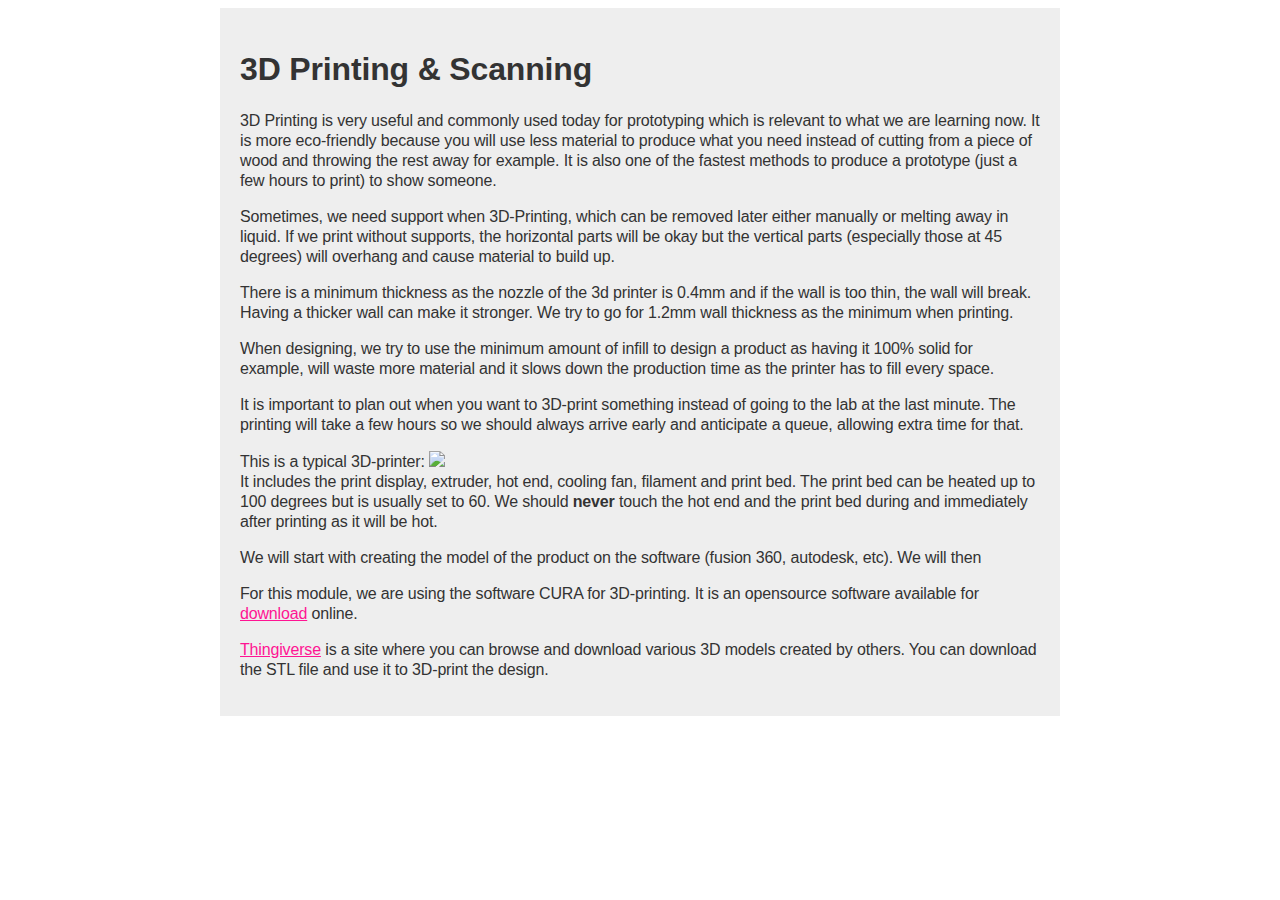
==== pages/3dprinting.html @ 02f769b6 "Update 3dprinting.html" ====
<!DOCTYPE html>
<html>

<link rel="stylesheet" type="text/css" href="../CSS.css">
	
	<div>

<head>


	<h1> 3D Printing & Scanning </h1>
</head>

<P>
3D Printing is very useful and commonly used today for prototyping which is relevant to what we are learning now. It is more eco-friendly because you will use less material to produce what you need instead of cutting from a piece of wood and throwing the rest away for example. It is also one of the fastest methods to produce a prototype (just a few hours to print) to show someone. 
</P>


<p>
Sometimes, we need support when 3D-Printing, which can be removed later either manually or melting away in liquid. If we print without supports, the horizontal parts will be okay but the vertical parts (especially those at 45 degrees) will overhang and cause material to build up. 
</p>

<P>
There is a minimum thickness as the nozzle of the 3d printer is 0.4mm and if the wall is too thin, the wall will break. Having a thicker wall can make it stronger. We try to go for 1.2mm wall thickness as the minimum when printing. 
</P>

<p>
	When designing, we try to use the minimum amount of infill to design a product as having it 100% solid for example, will waste more material and it slows down the production time as the printer has to fill every space. 
</p>


<p>
	It is important to plan out when you want to 3D-print something instead of going to the lab at the last minute. The printing will take a few hours so we should always arrive early and anticipate a queue, allowing extra time for that. 
</p>

<p>
	This is a typical 3D-printer:

<img src= "../pics/The-mechatronic-structure-of-an-FDM-3D-printer-with-inevitable-variations-arising-from.png" height = "400px" >
<br>

	It includes the print display, extruder, hot end, cooling fan, filament and print bed. The print bed can be heated up to 100 degrees but is usually set to 60. We should <strong> never </strong> touch the hot end and the print bed during and immediately after printing as it will be hot. 

</p>

<p>

We will start with creating the model of the product on the software (fusion 360, autodesk, etc). We will then 
</p>

<P>
	For this module, we are using the software CURA for 3D-printing. 

It is an opensource software available for <a href= "https://ultimaker.com/software/ultimaker-cura">download</a> online. 
</P>

<p>
	<a href= "https://www.thingiverse.com/">Thingiverse</a> is a site where you can browse and download various 3D models created by others. You can download the STL file and use it to 3D-print the design.

</p>



</div>


</html>
---- CSS.css ----
body {
  font-family: Helvetica, Arial, sans-serif;
  color: #333;
  background: #ffffff;
  letter-spacing: -0.01em;
  line-height: 1.25;

}

div{
  
  width: 800px;
position: static;
  margin: auto;
  top: 0;
  right: 0;
  bottom: 0;
  left: 0;
  background-color: #eee;
  padding-left: 20px;
  padding-right: 20px;
padding-top: 20px;
  padding-bottom: 20px;

  
}

  


a{color: #ff1493;}
a:hover{color:maroon;}
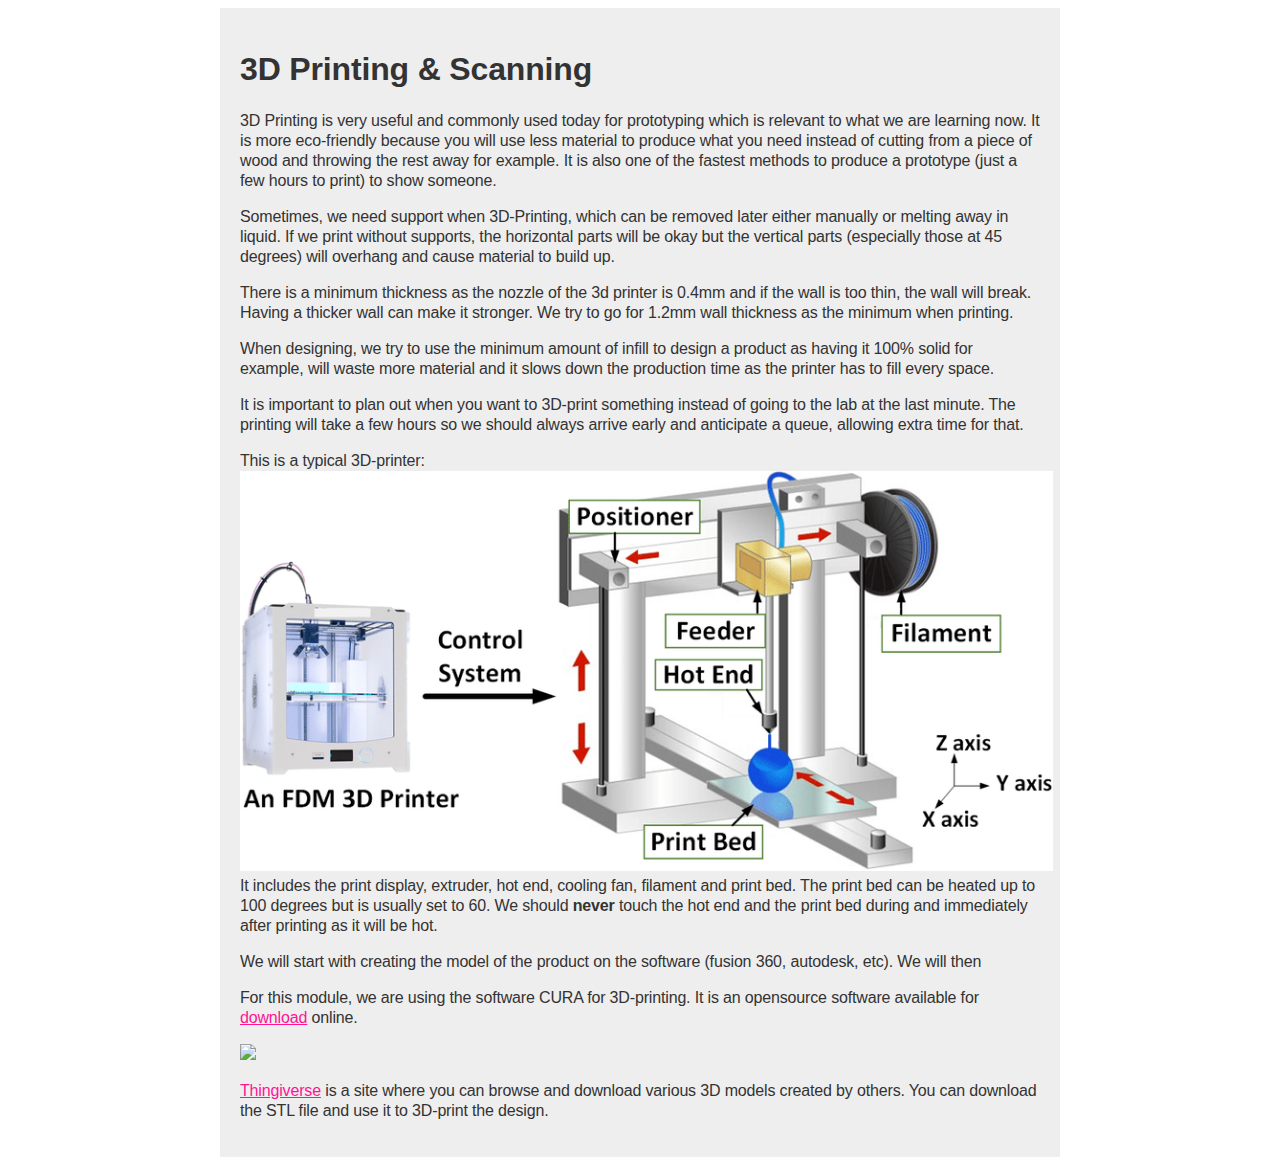
==== commit 925b38a3: "Update 3dprinting.html" ====
--- a/pages/3dprinting.html
+++ b/pages/3dprinting.html
@@ -53,6 +53,8 @@
 
 It is an opensource software available for <a href= "https://ultimaker.com/software/ultimaker-cura">download</a> online. 
 </P>
+	<img src= "../pics/cura.png" height = "400px" >	
+		
 
 <p>
 	<a href= "https://www.thingiverse.com/">Thingiverse</a> is a site where you can browse and download various 3D models created by others. You can download the STL file and use it to 3D-print the design.
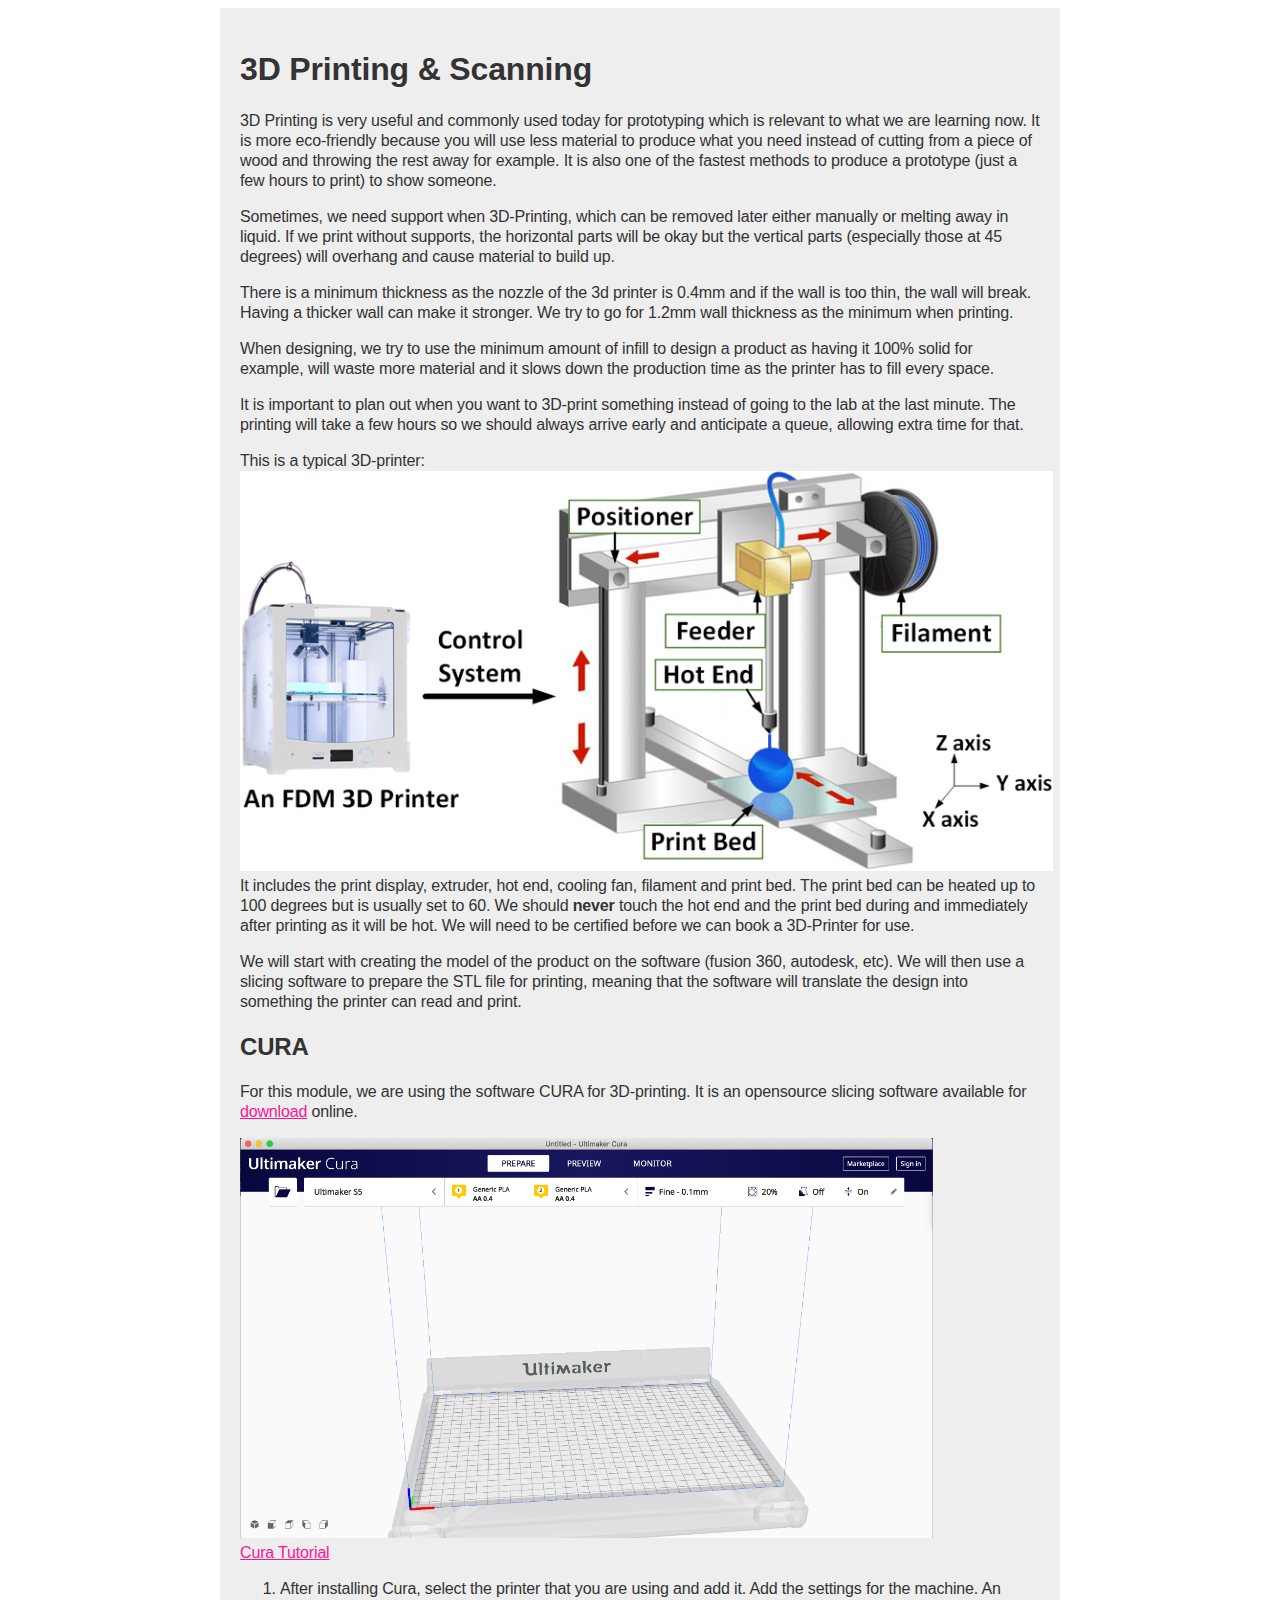
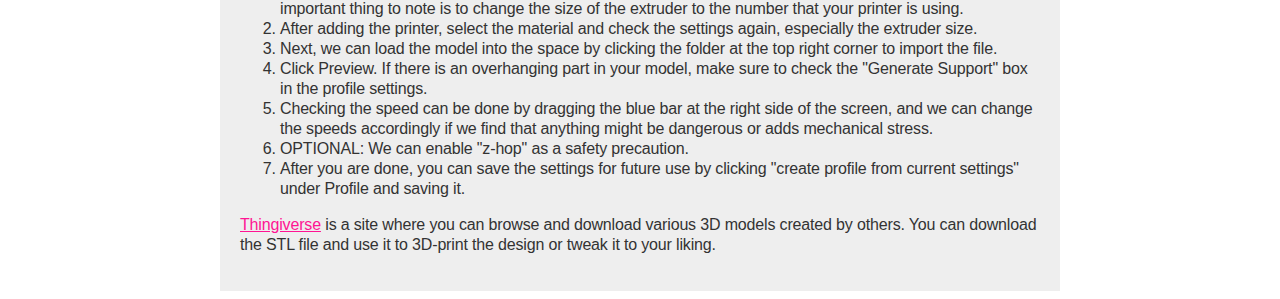
==== commit abdcc090: "Update 3dprinting.html" ====
--- a/pages/3dprinting.html
+++ b/pages/3dprinting.html
@@ -40,24 +40,40 @@
 <br>
 
 	It includes the print display, extruder, hot end, cooling fan, filament and print bed. The print bed can be heated up to 100 degrees but is usually set to 60. We should <strong> never </strong> touch the hot end and the print bed during and immediately after printing as it will be hot. 
-
+We will need to be certified before we can book a 3D-Printer for use. 
 </p>
 
 <p>
 
-We will start with creating the model of the product on the software (fusion 360, autodesk, etc). We will then 
+We will start with creating the model of the product on the software (fusion 360, autodesk, etc). We will then use a slicing software to prepare the STL file
+	for printing, meaning that the software will translate the design into something the printer can read and print. 
 </p>
 
+		<h2> CURA </h2>
 <P>
 	For this module, we are using the software CURA for 3D-printing. 
 
-It is an opensource software available for <a href= "https://ultimaker.com/software/ultimaker-cura">download</a> online. 
+It is an opensource slicing software available for <a href= "https://ultimaker.com/software/ultimaker-cura">download</a> online. 
 </P>
 	<img src= "../pics/cura.png" height = "400px" >	
+		<br>
+		<a href= "https://www.youtube.com/watch?v=t2L-x0CcIYM&feature=youtu.be">Cura Tutorial</a>
 		
+		<ol>
+			<LI>After installing Cura, select the printer that you are using and add it. Add the settings for the machine. 
+			An important thing to note is to change the size of the extruder to the number that your printer is using.</LI>
+			<LI>After adding the printer, select the material and check the settings again, especially the extruder size.</LI>
+			<LI>Next, we can load the model into the space by clicking the folder at the top right corner to import the file.</LI>
+			<LI>Click Preview. If there is an overhanging part in your model, make sure to check the "Generate Support" box in the
+			profile settings. </LI>
+			<LI>Checking the speed can be done by dragging the blue bar at the right side of the screen, and we can change the speeds
+			accordingly if we find that anything might be dangerous or adds mechanical stress. </LI>
+			<LI>OPTIONAL: We can enable "z-hop" as a safety precaution. </LI>
+			<LI>After you are done, you can save the settings for future use by clicking "create profile from current settings" under Profile and saving it. </LI>
+		</ol>
 
 <p>
-	<a href= "https://www.thingiverse.com/">Thingiverse</a> is a site where you can browse and download various 3D models created by others. You can download the STL file and use it to 3D-print the design.
+	<a href= "https://www.thingiverse.com/">Thingiverse</a> is a site where you can browse and download various 3D models created by others. You can download the STL file and use it to 3D-print the design or tweak it to your liking.
 
 </p>
 
--- a/CSS.css
+++ b/CSS.css
@@ -30,3 +30,27 @@
 
 a{color: #ff1493;}
 a:hover{color:maroon;}
+
+a.progress{
+ display: block;
+  width: 30%;
+
+  border-radius: 4px;
+  padding: 12px;
+  margin-top: 36px;
+  margin-left: auto;
+  margin-right: auto;
+
+  color: #ffffff;
+  text-align: center;
+  text-decoration: none;
+
+  font-size: 20px;
+  font-weight: bold;
+  text-transform: uppercase;
+  font-family: "Arial", san-serif;
+
+  background: #ff1493;
+}
+
+a.progress:hover{color:maroon;}
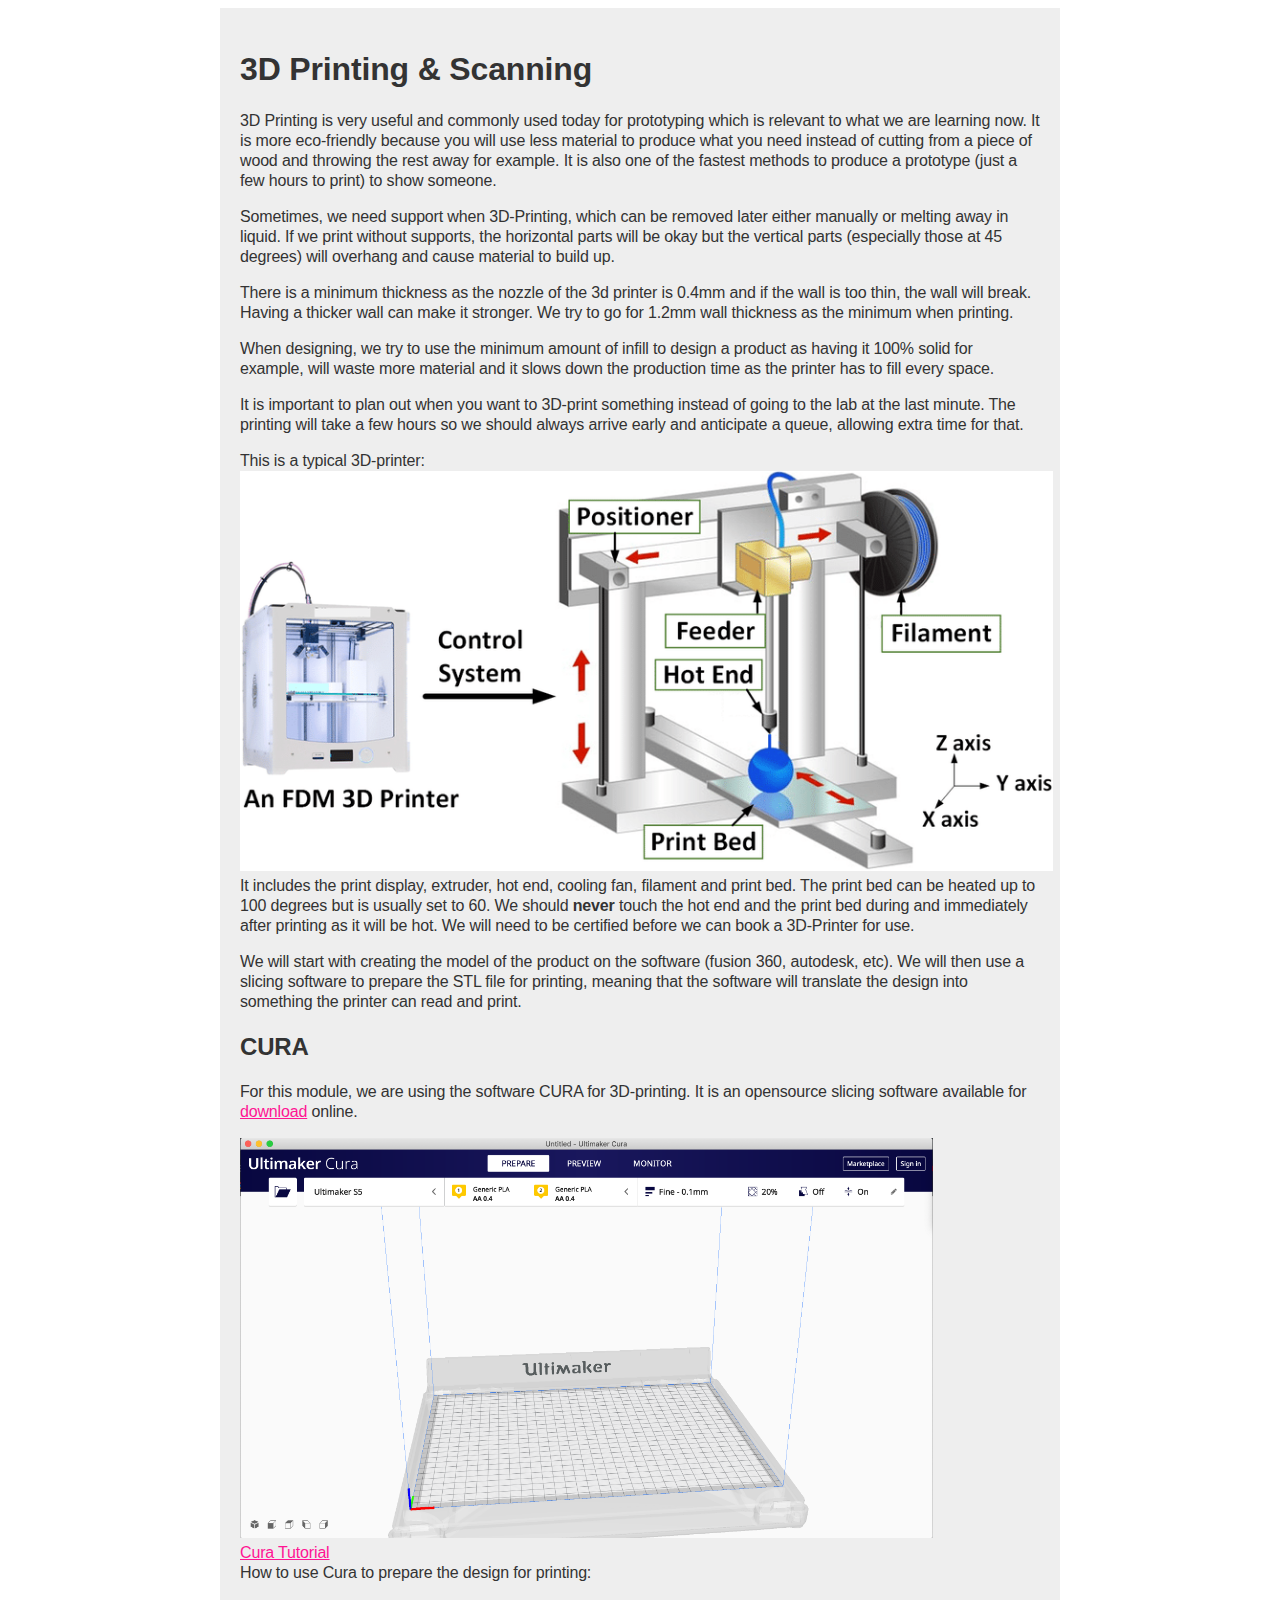
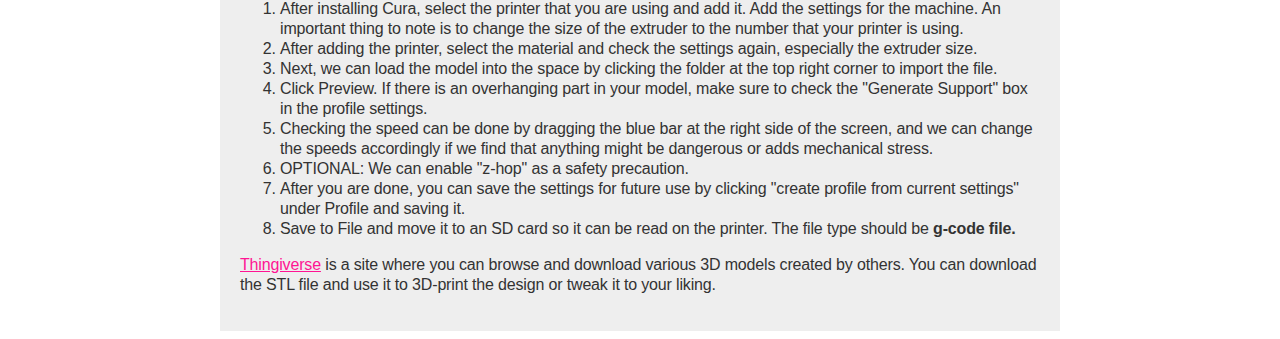
==== commit e7b8a60e: "Update 3dprinting.html" ====
--- a/pages/3dprinting.html
+++ b/pages/3dprinting.html
@@ -56,9 +56,12 @@
 It is an opensource slicing software available for <a href= "https://ultimaker.com/software/ultimaker-cura">download</a> online. 
 </P>
 	<img src= "../pics/cura.png" height = "400px" >	
+		
+		
 		<br>
 		<a href= "https://www.youtube.com/watch?v=t2L-x0CcIYM&feature=youtu.be">Cura Tutorial</a>
-		
+		<br>
+		How to use Cura to prepare the design for printing:
 		<ol>
 			<LI>After installing Cura, select the printer that you are using and add it. Add the settings for the machine. 
 			An important thing to note is to change the size of the extruder to the number that your printer is using.</LI>
@@ -70,6 +73,7 @@
 			accordingly if we find that anything might be dangerous or adds mechanical stress. </LI>
 			<LI>OPTIONAL: We can enable "z-hop" as a safety precaution. </LI>
 			<LI>After you are done, you can save the settings for future use by clicking "create profile from current settings" under Profile and saving it. </LI>
+		<LI>Save to File and move it to an SD card so it can be read on the printer. The file type should be <strong>g-code file.</strong> </LI>
 		</ol>
 
 <p>
--- a/CSS.css
+++ b/CSS.css
@@ -33,7 +33,7 @@
 
 a.progress{
  display: block;
-  width: 30%;
+  width: 43%;
 
   border-radius: 4px;
   padding: 12px;
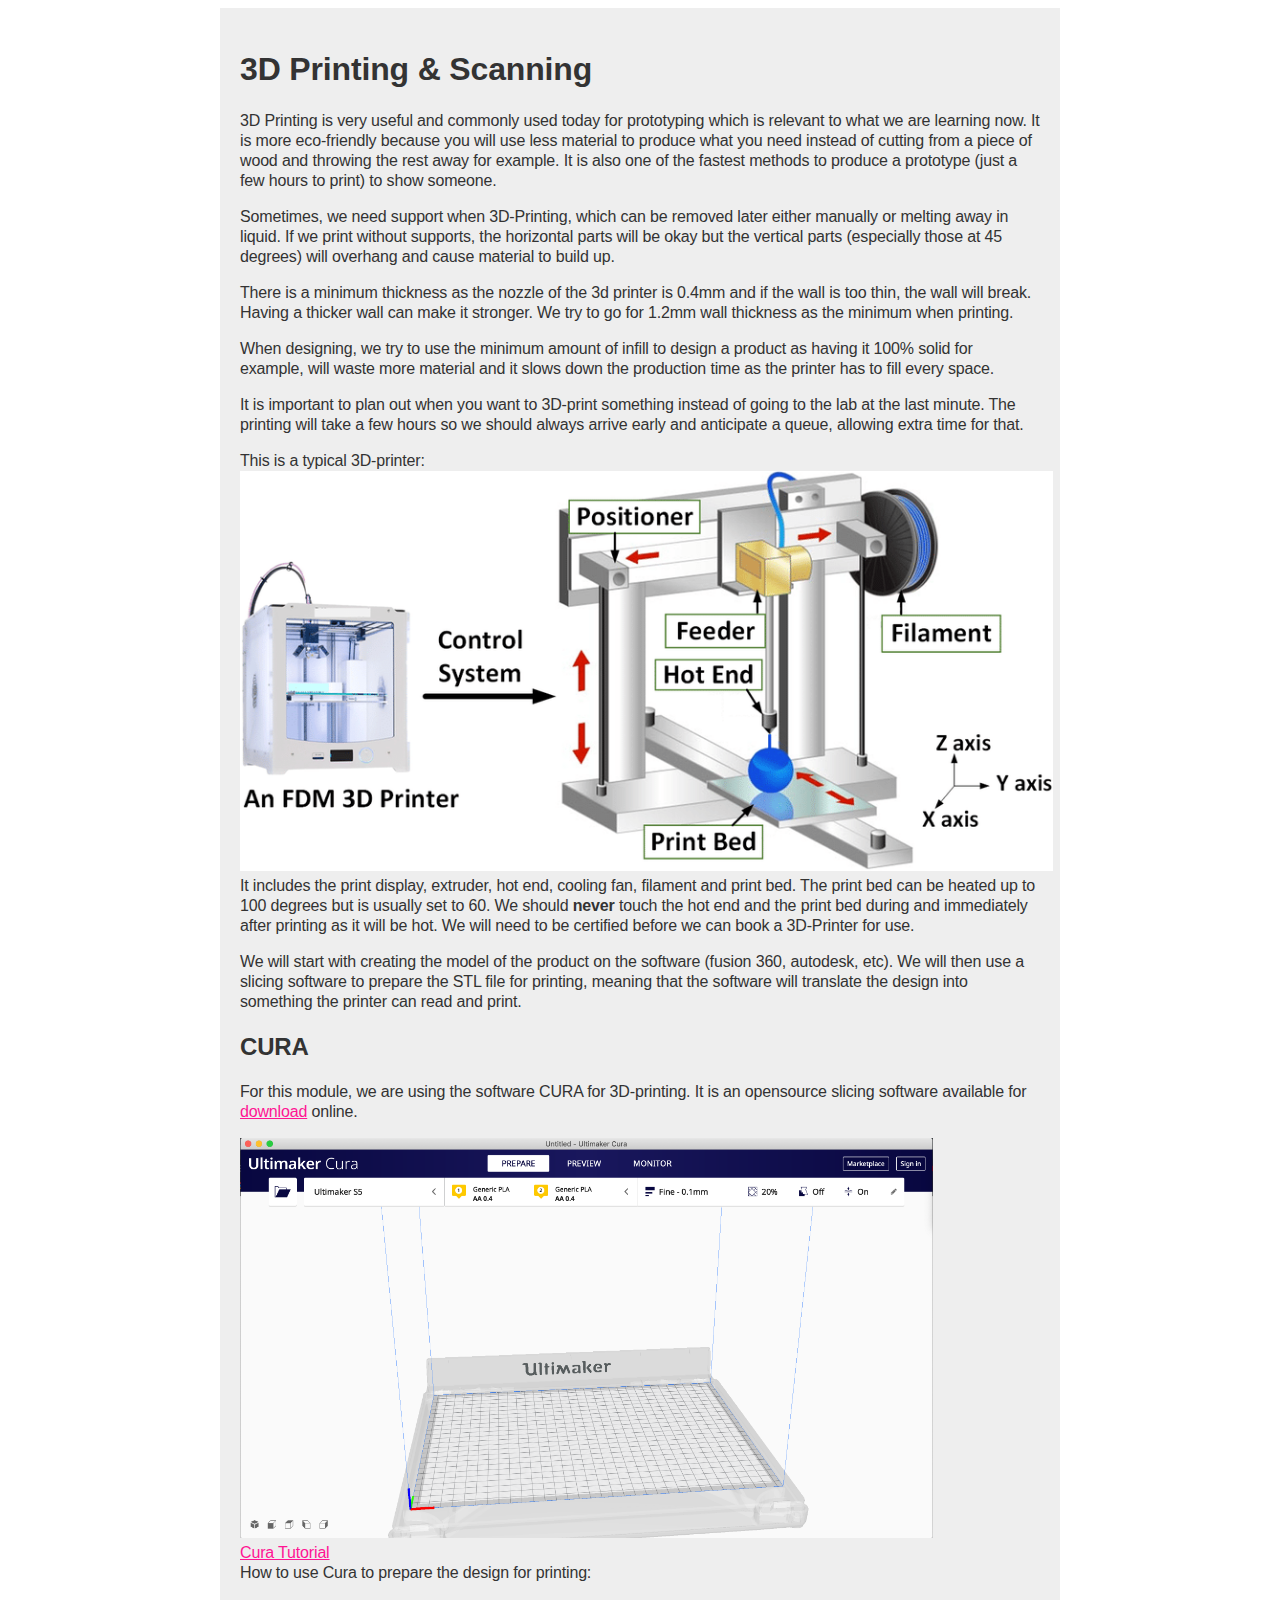
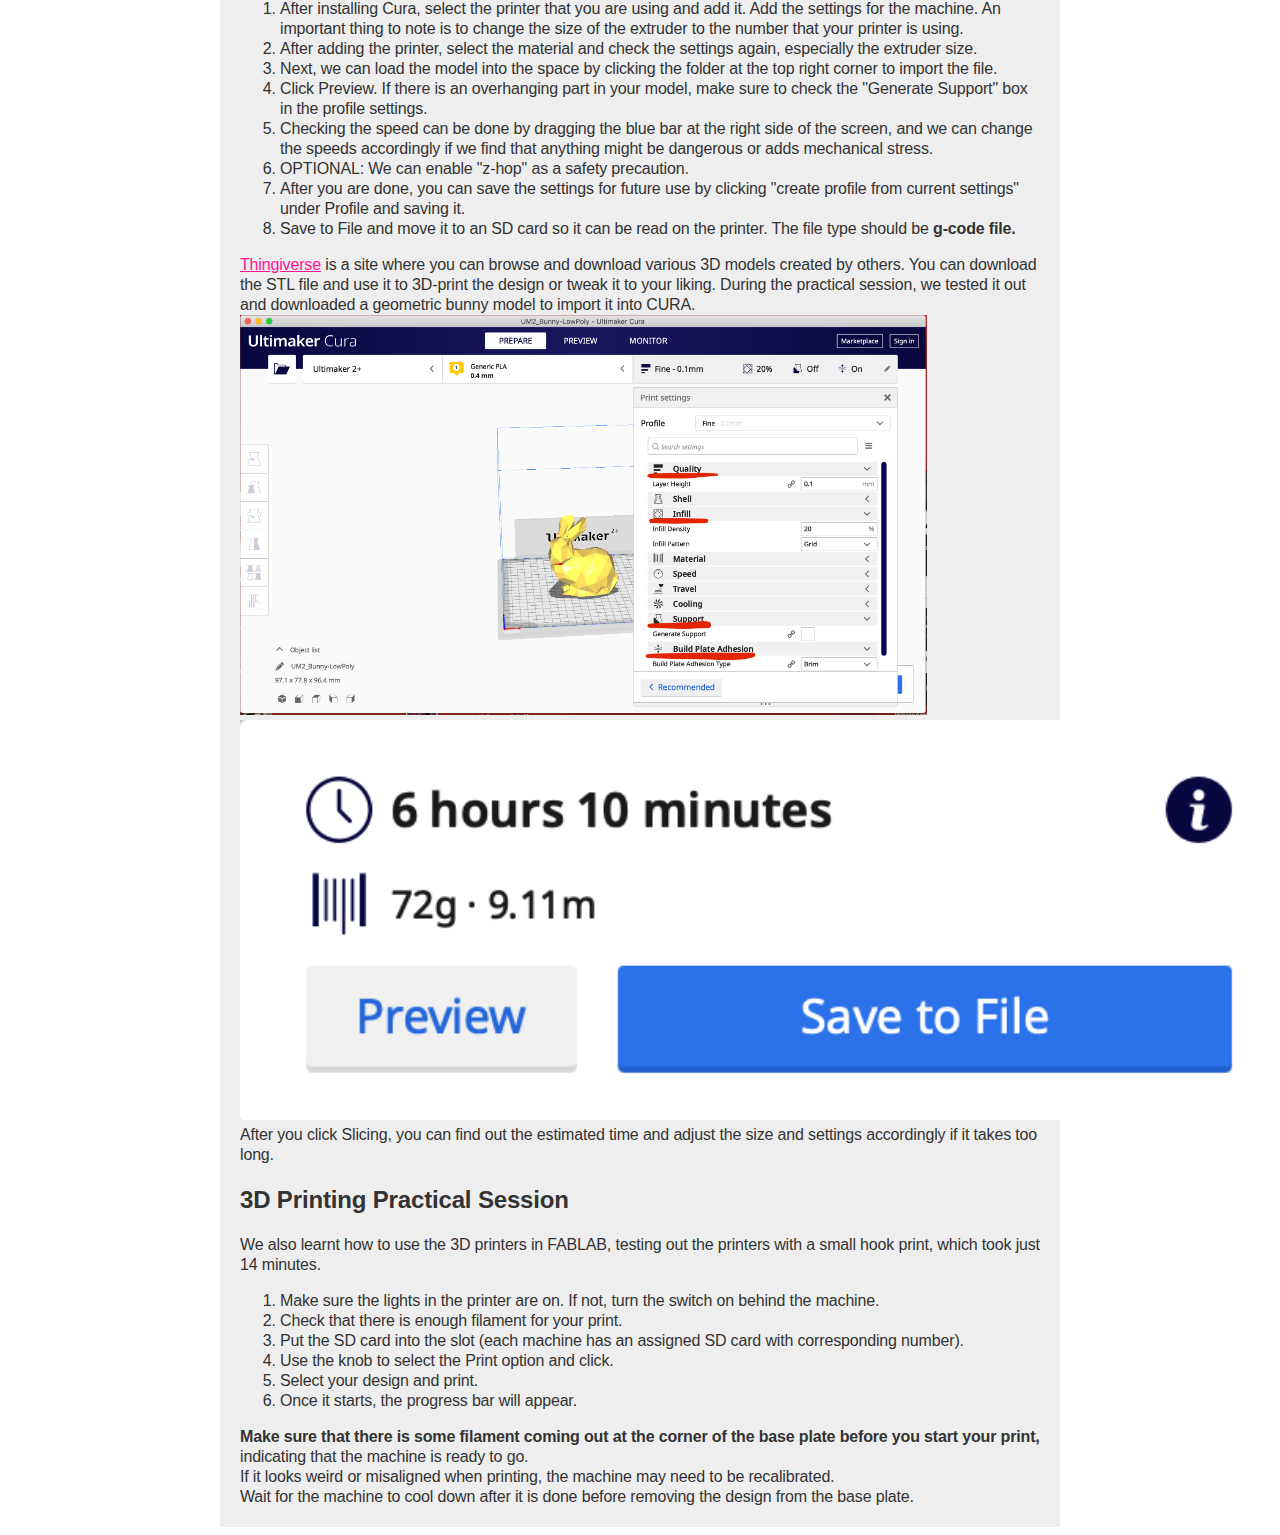
==== commit 8d188f8f: "Update 3dprinting.html" ====
--- a/pages/3dprinting.html
+++ b/pages/3dprinting.html
@@ -78,10 +78,45 @@
 
 <p>
 	<a href= "https://www.thingiverse.com/">Thingiverse</a> is a site where you can browse and download various 3D models created by others. You can download the STL file and use it to 3D-print the design or tweak it to your liking.
-
+During the practical session, we tested it out and downloaded a geometric bunny model to import it into CURA. 
+	<br>
+	<img src= "../pics/bunny.png" height = "400px" >
+	
+	<br>
+	
+	<img src= "../pics/slicing.png" height = "400px" >	
+	After you click Slicing, you can find out the estimated time and adjust the size and settings accordingly if it takes too long. 
 </p>
 
+<h2>3D Printing Practical Session</h2>
 
+
+
+We also learnt how to use the 3D printers in FABLAB, testing out the printers with a small hook print, which took just 14 minutes. 
+
+<oL>
+
+
+<li>Make sure the lights in the printer are on. If not, turn the switch on behind the machine.</li>
+
+<li>Check that there is enough filament for your print.</li>
+
+<li>Put the SD card into the slot (each machine has an assigned SD card with corresponding number).</li>
+
+<li>Use the knob to select the Print option and click. </li>
+
+<li>Select your design and print.</li>
+
+<li>Once it starts, the progress bar will appear. </li>
+
+</ol>
+
+<strong>Make sure that there is some filament coming out at the corner of the base plate before you start your print, </strong> indicating that the machine is ready to go. 
+<br>
+
+If it looks weird or misaligned when printing, the machine may need to be recalibrated.
+<br>
+Wait for the machine to cool down after it is done before removing the design from the base plate. 
 
 </div>
 
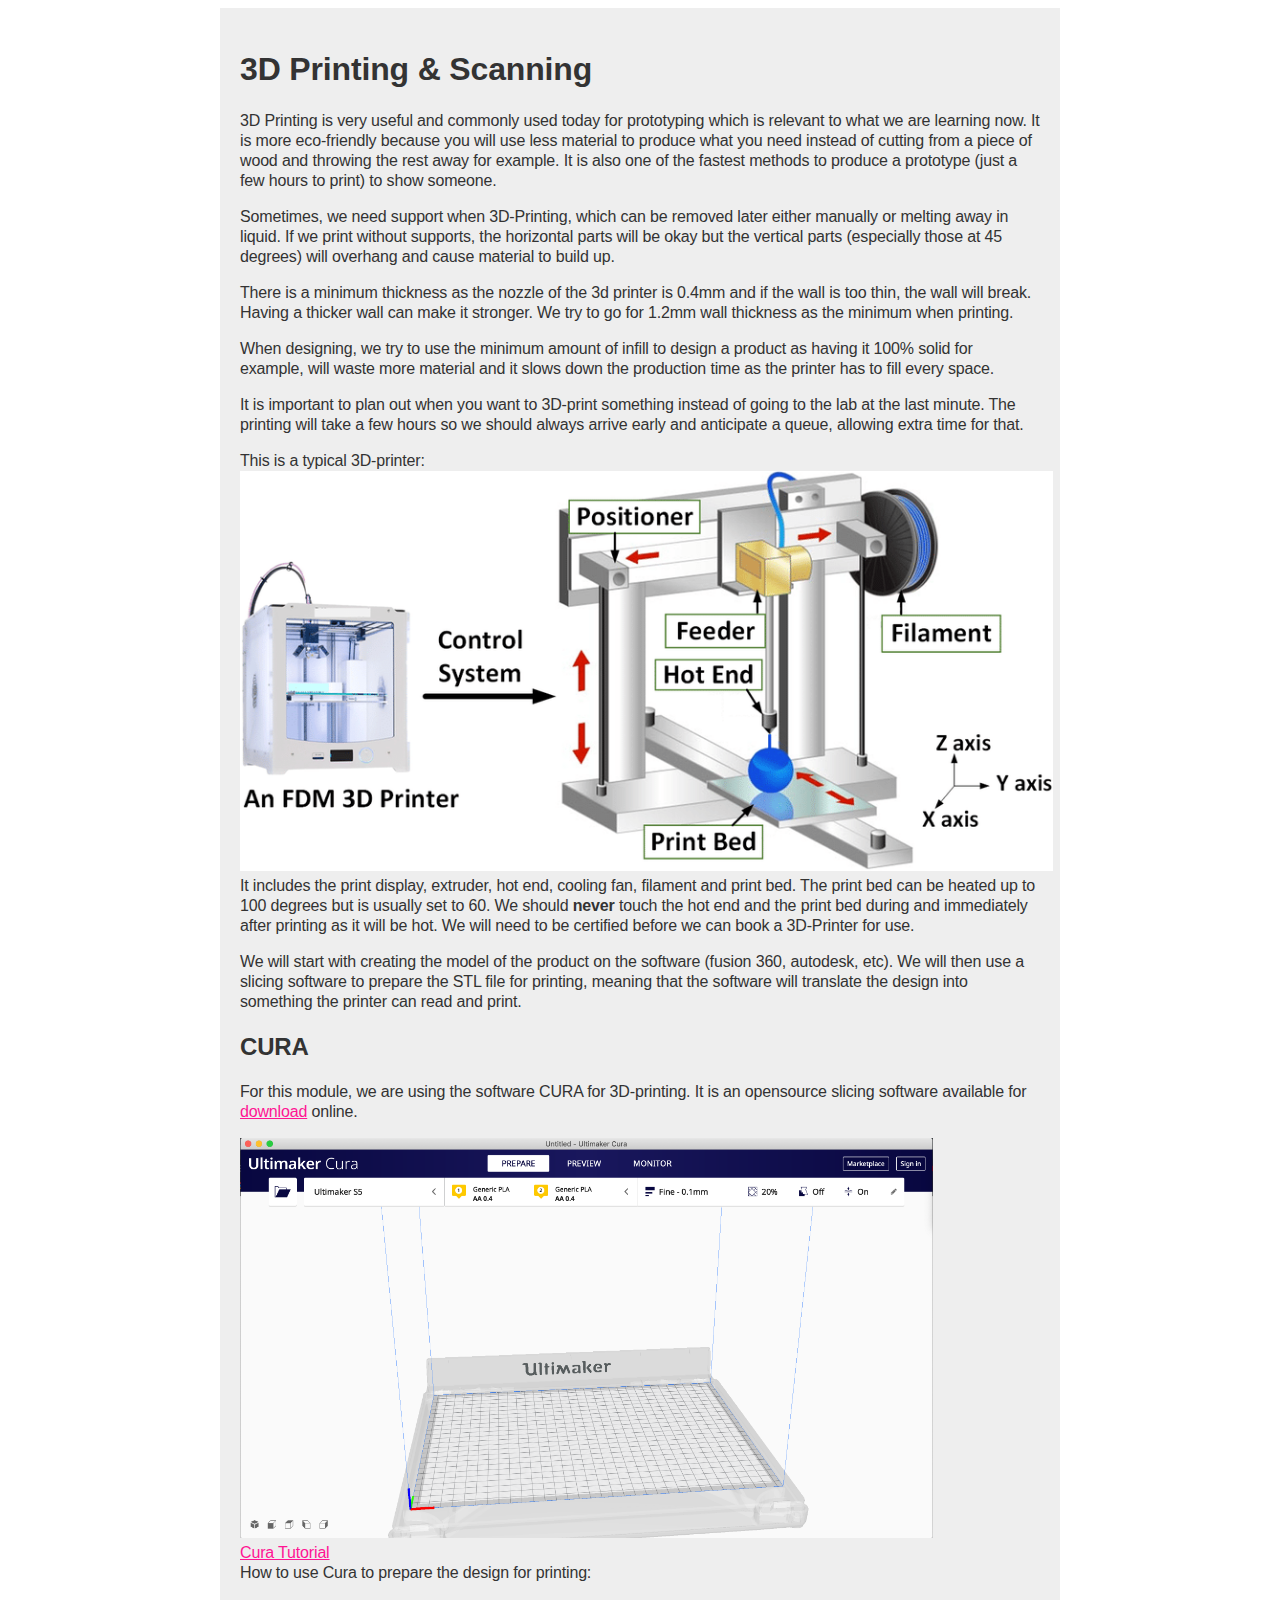
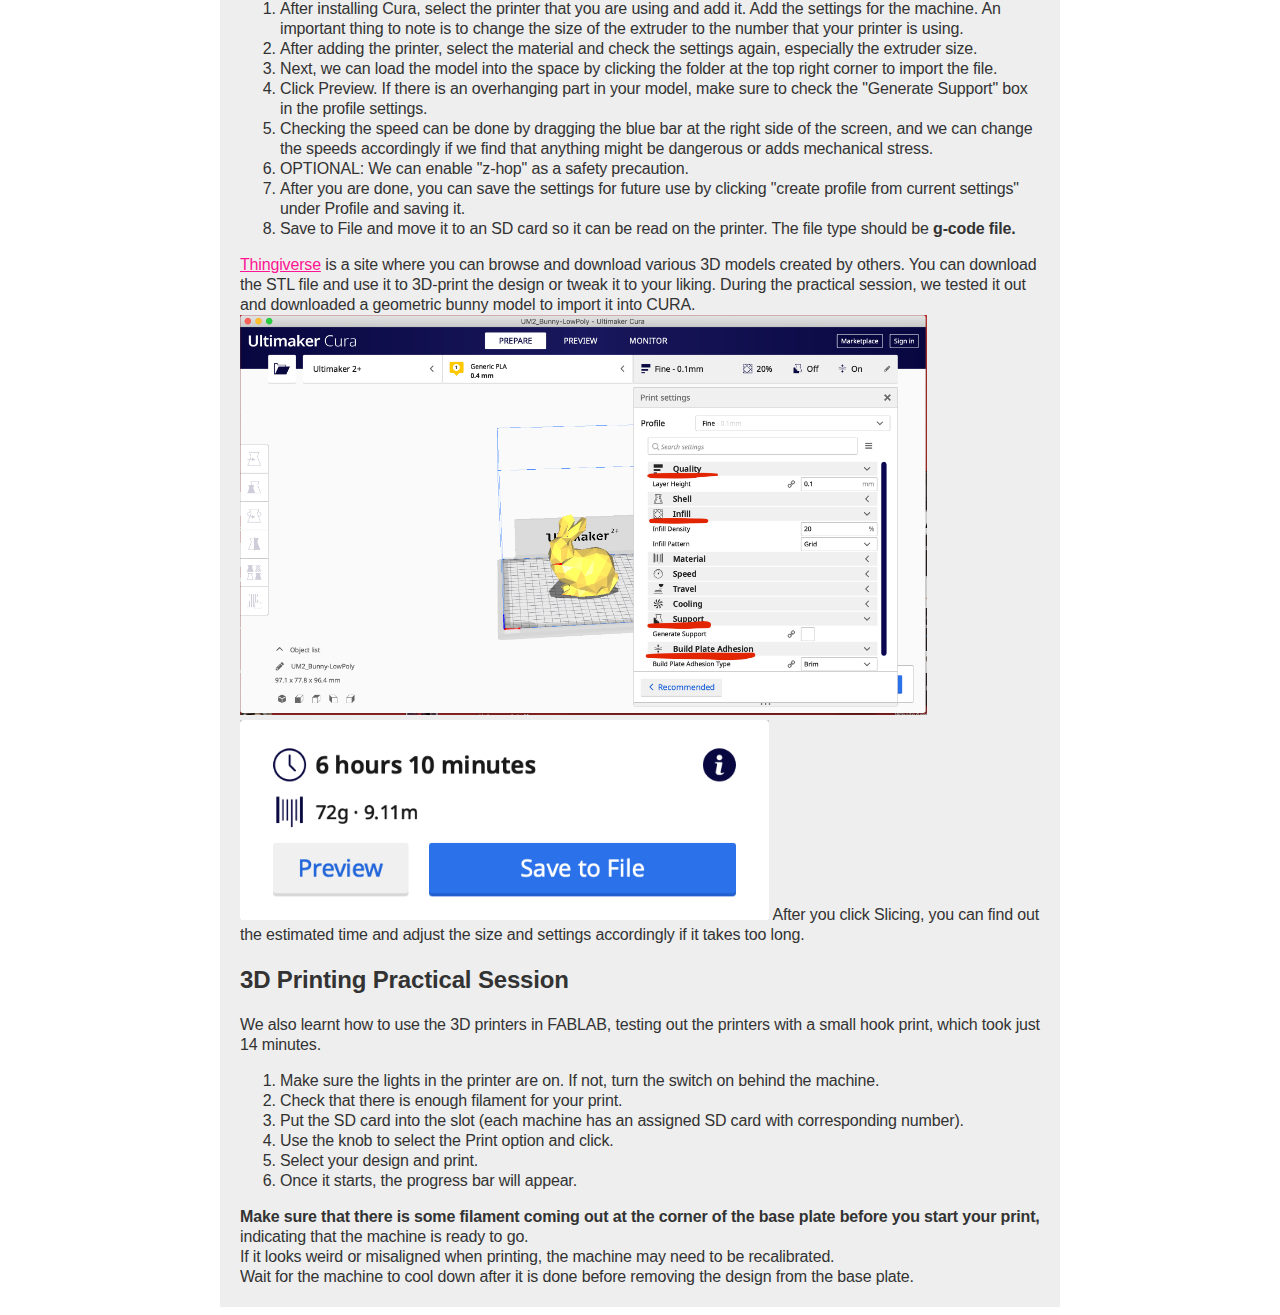
==== commit 81cbc6ec: "Update 3dprinting.html" ====
--- a/pages/3dprinting.html
+++ b/pages/3dprinting.html
@@ -84,7 +84,7 @@
 	
 	<br>
 	
-	<img src= "../pics/slicing.png" height = "400px" >	
+	<img src= "../pics/slicing.png" height = "200px" >	
 	After you click Slicing, you can find out the estimated time and adjust the size and settings accordingly if it takes too long. 
 </p>
 
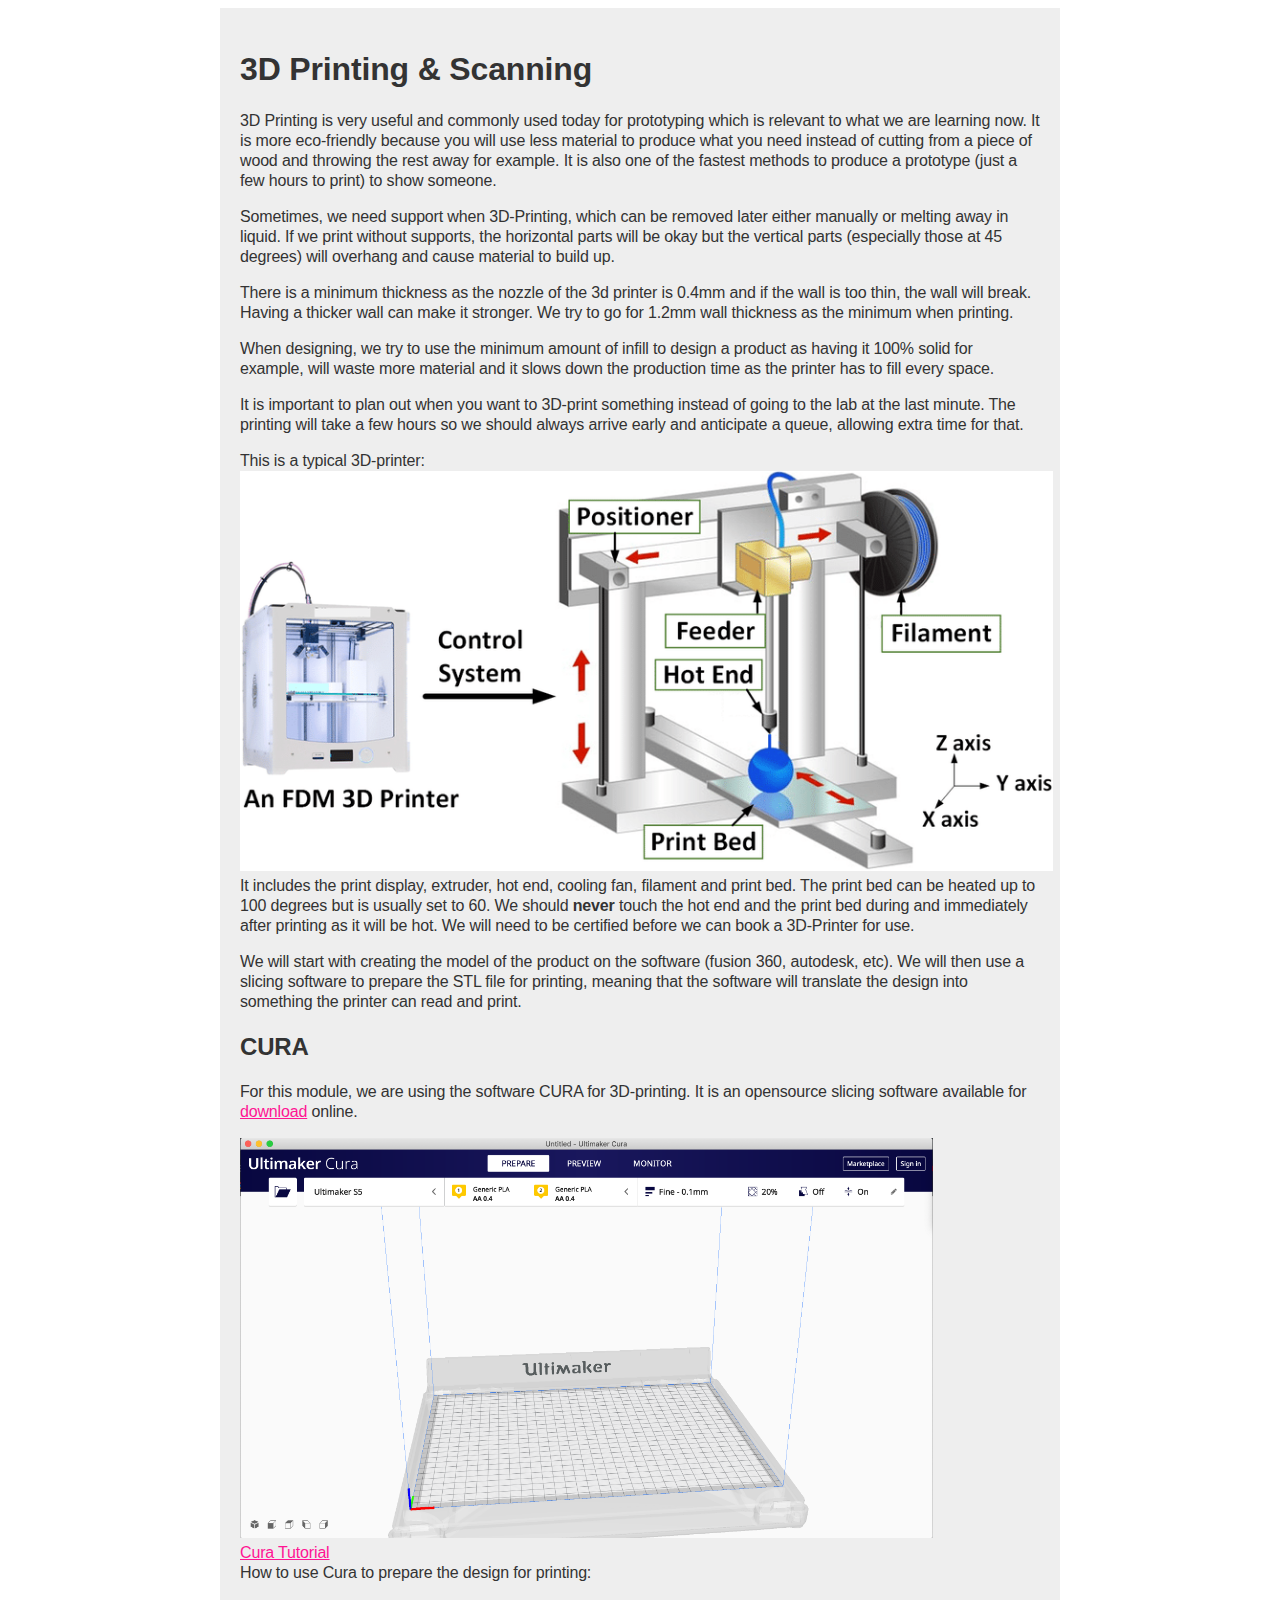
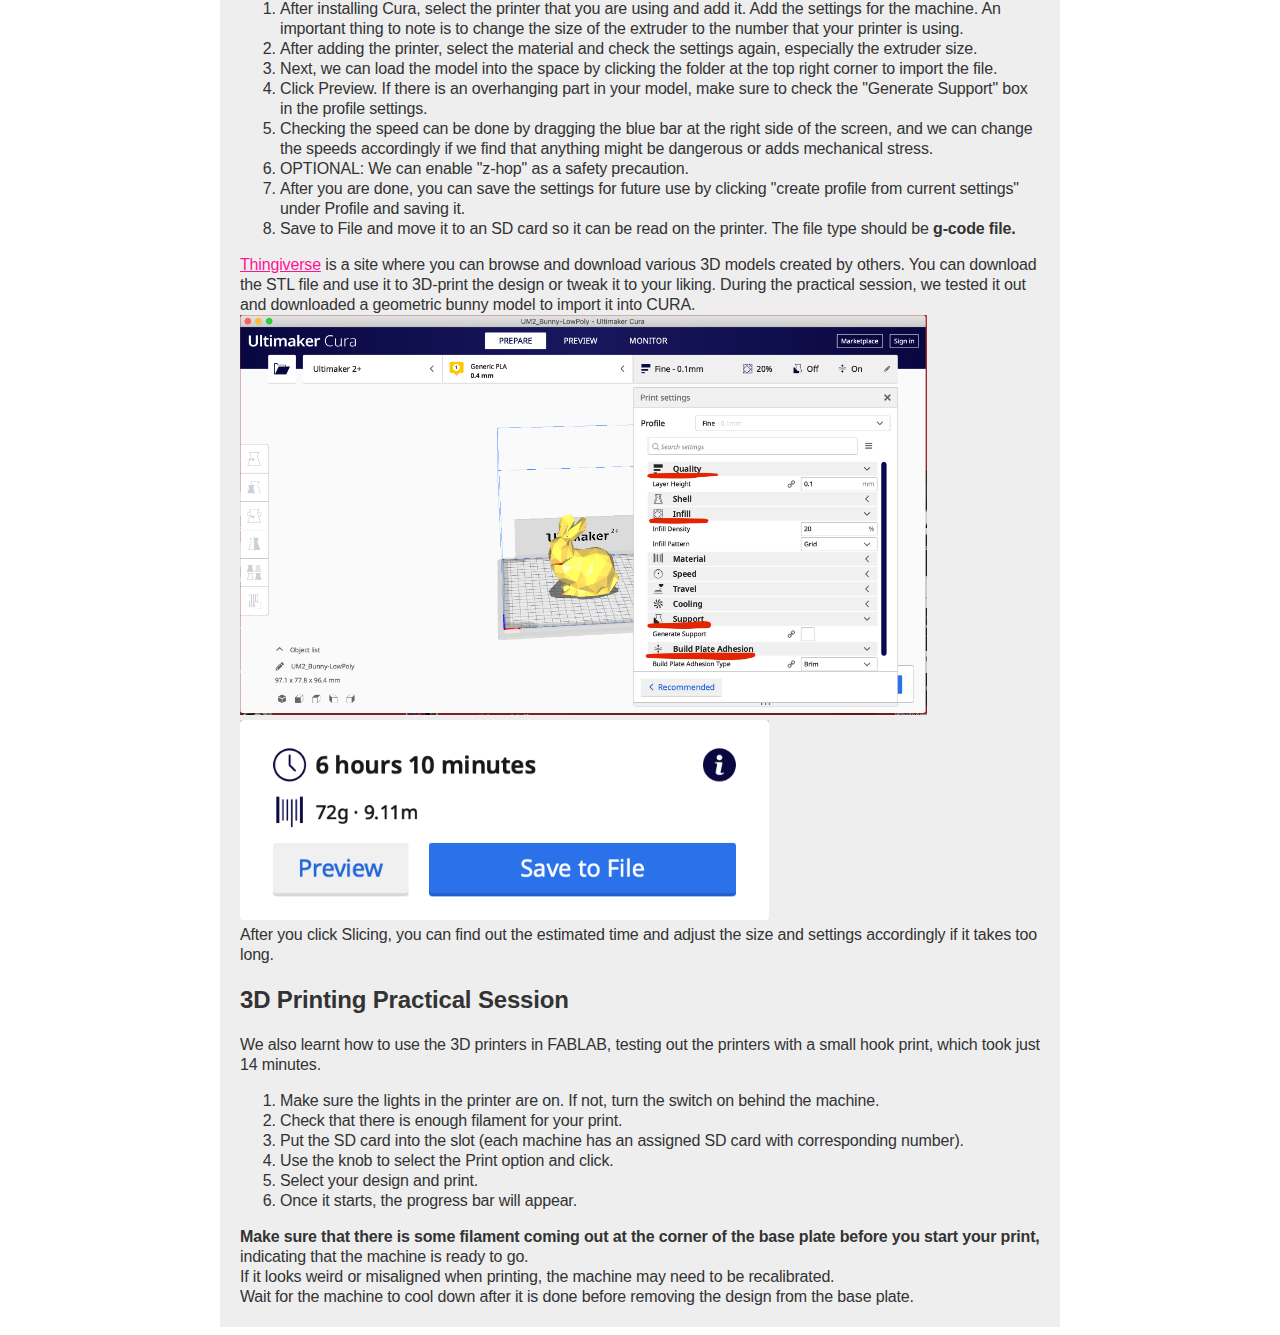
==== commit 9b9e1870: "Update 3dprinting.html" ====
--- a/pages/3dprinting.html
+++ b/pages/3dprinting.html
@@ -85,6 +85,7 @@
 	<br>
 	
 	<img src= "../pics/slicing.png" height = "200px" >	
+	<br>
 	After you click Slicing, you can find out the estimated time and adjust the size and settings accordingly if it takes too long. 
 </p>
 
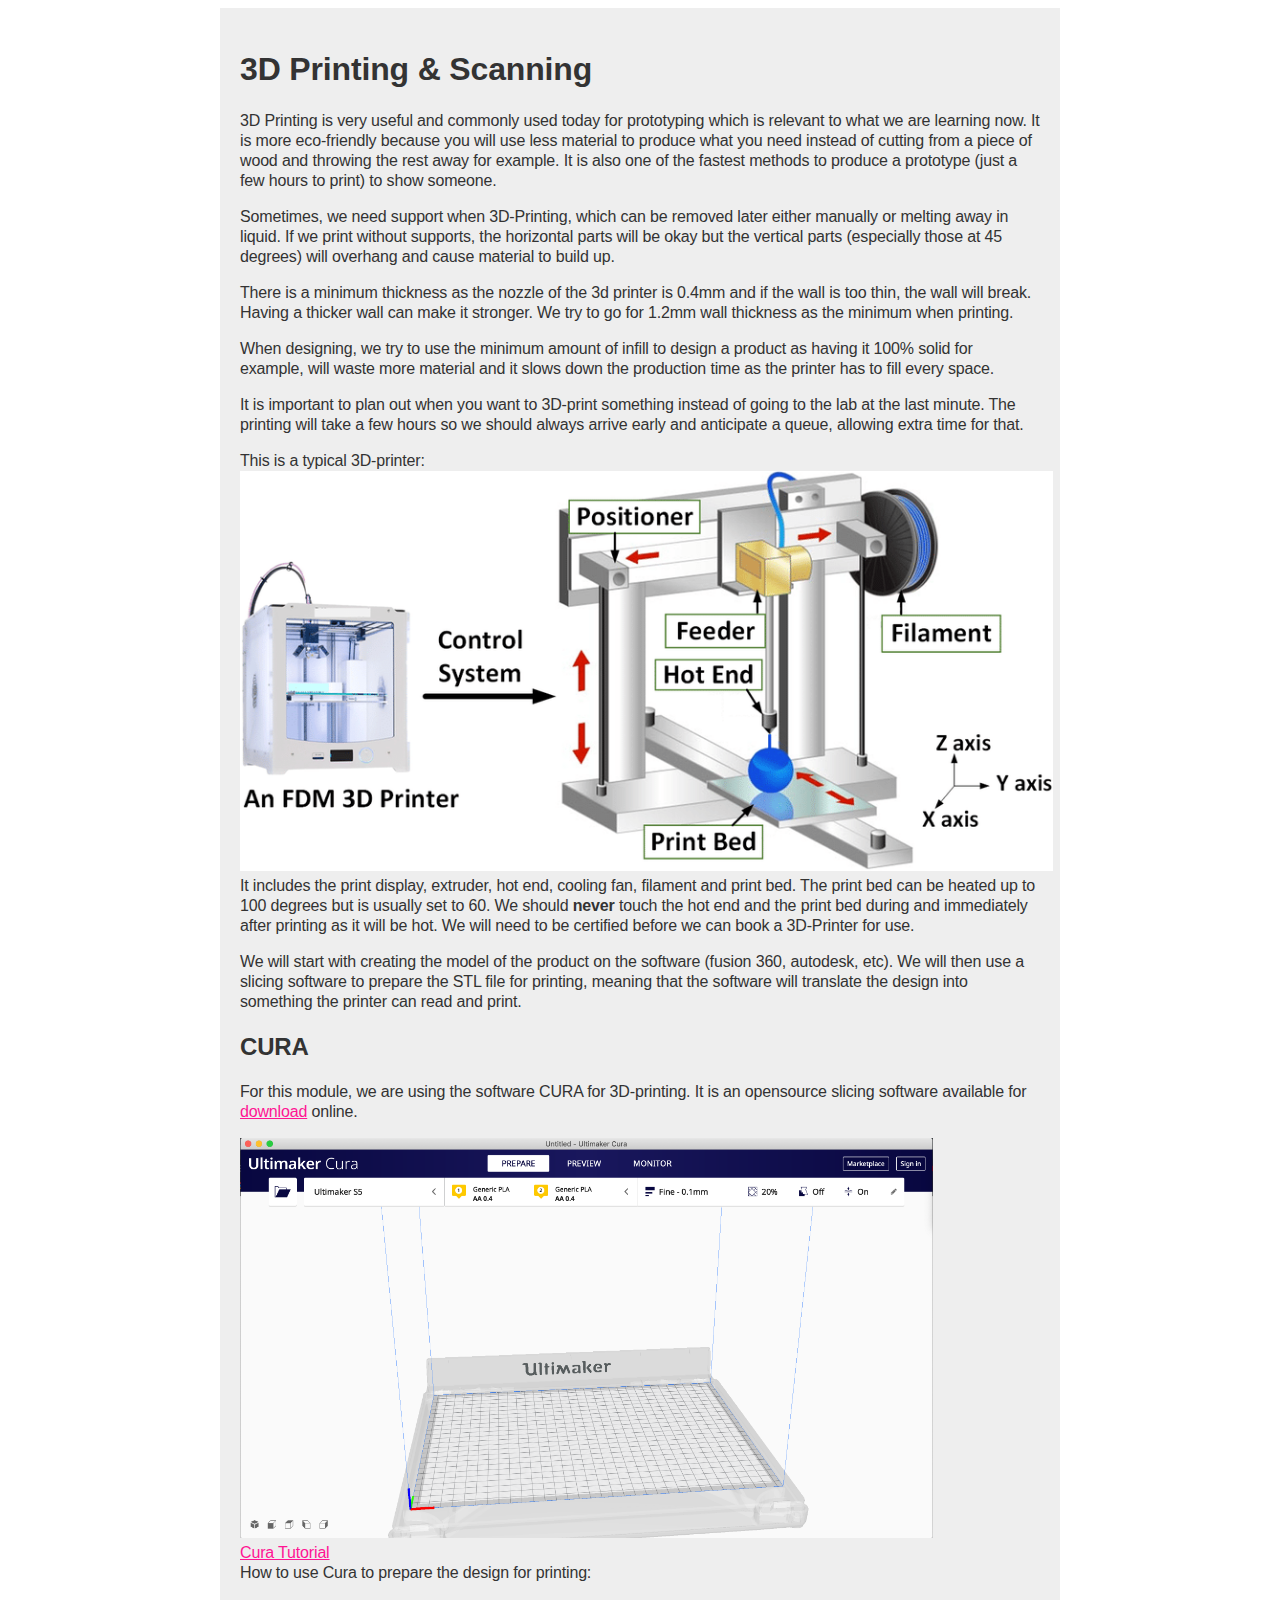
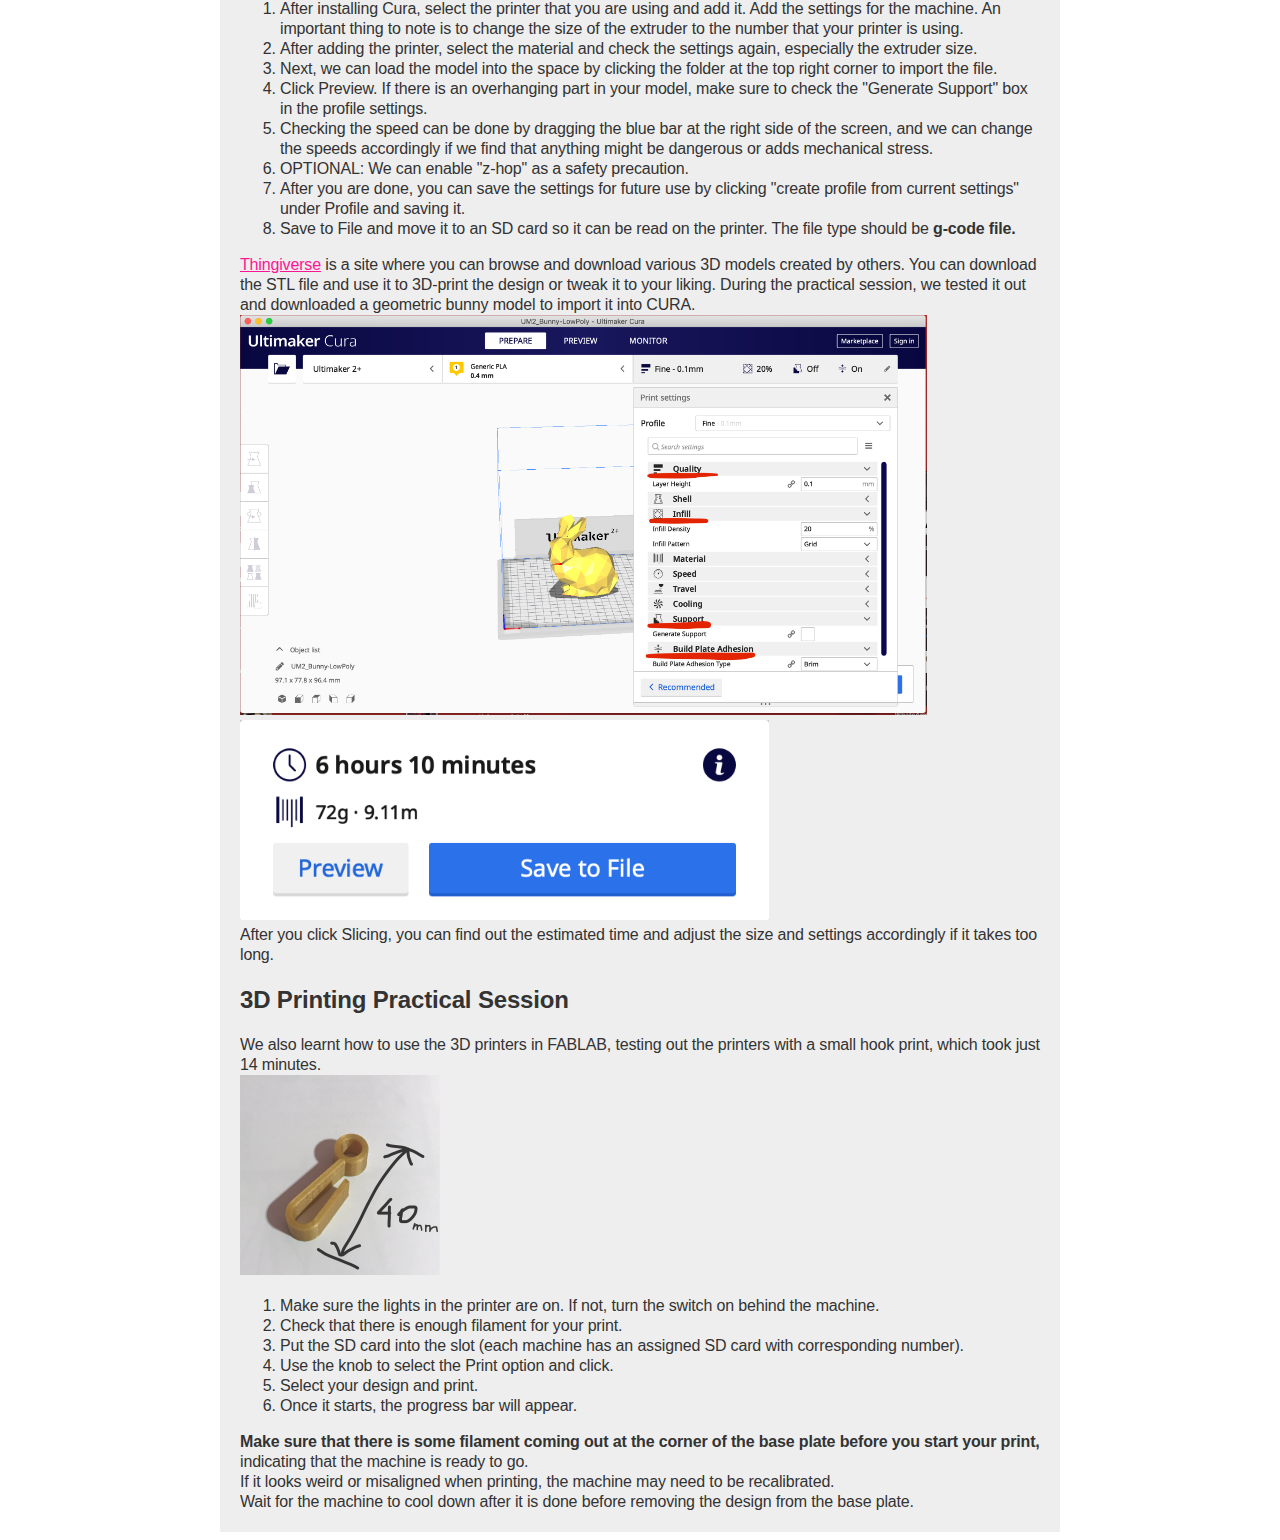
==== commit 1fbffac8: "Update 3dprinting.html" ====
--- a/pages/3dprinting.html
+++ b/pages/3dprinting.html
@@ -94,6 +94,8 @@
 
 
 We also learnt how to use the 3D printers in FABLAB, testing out the printers with a small hook print, which took just 14 minutes. 
+		<br>
+		<img src= "../pics/hook.jpg" height = "200px" >
 
 <oL>
 
